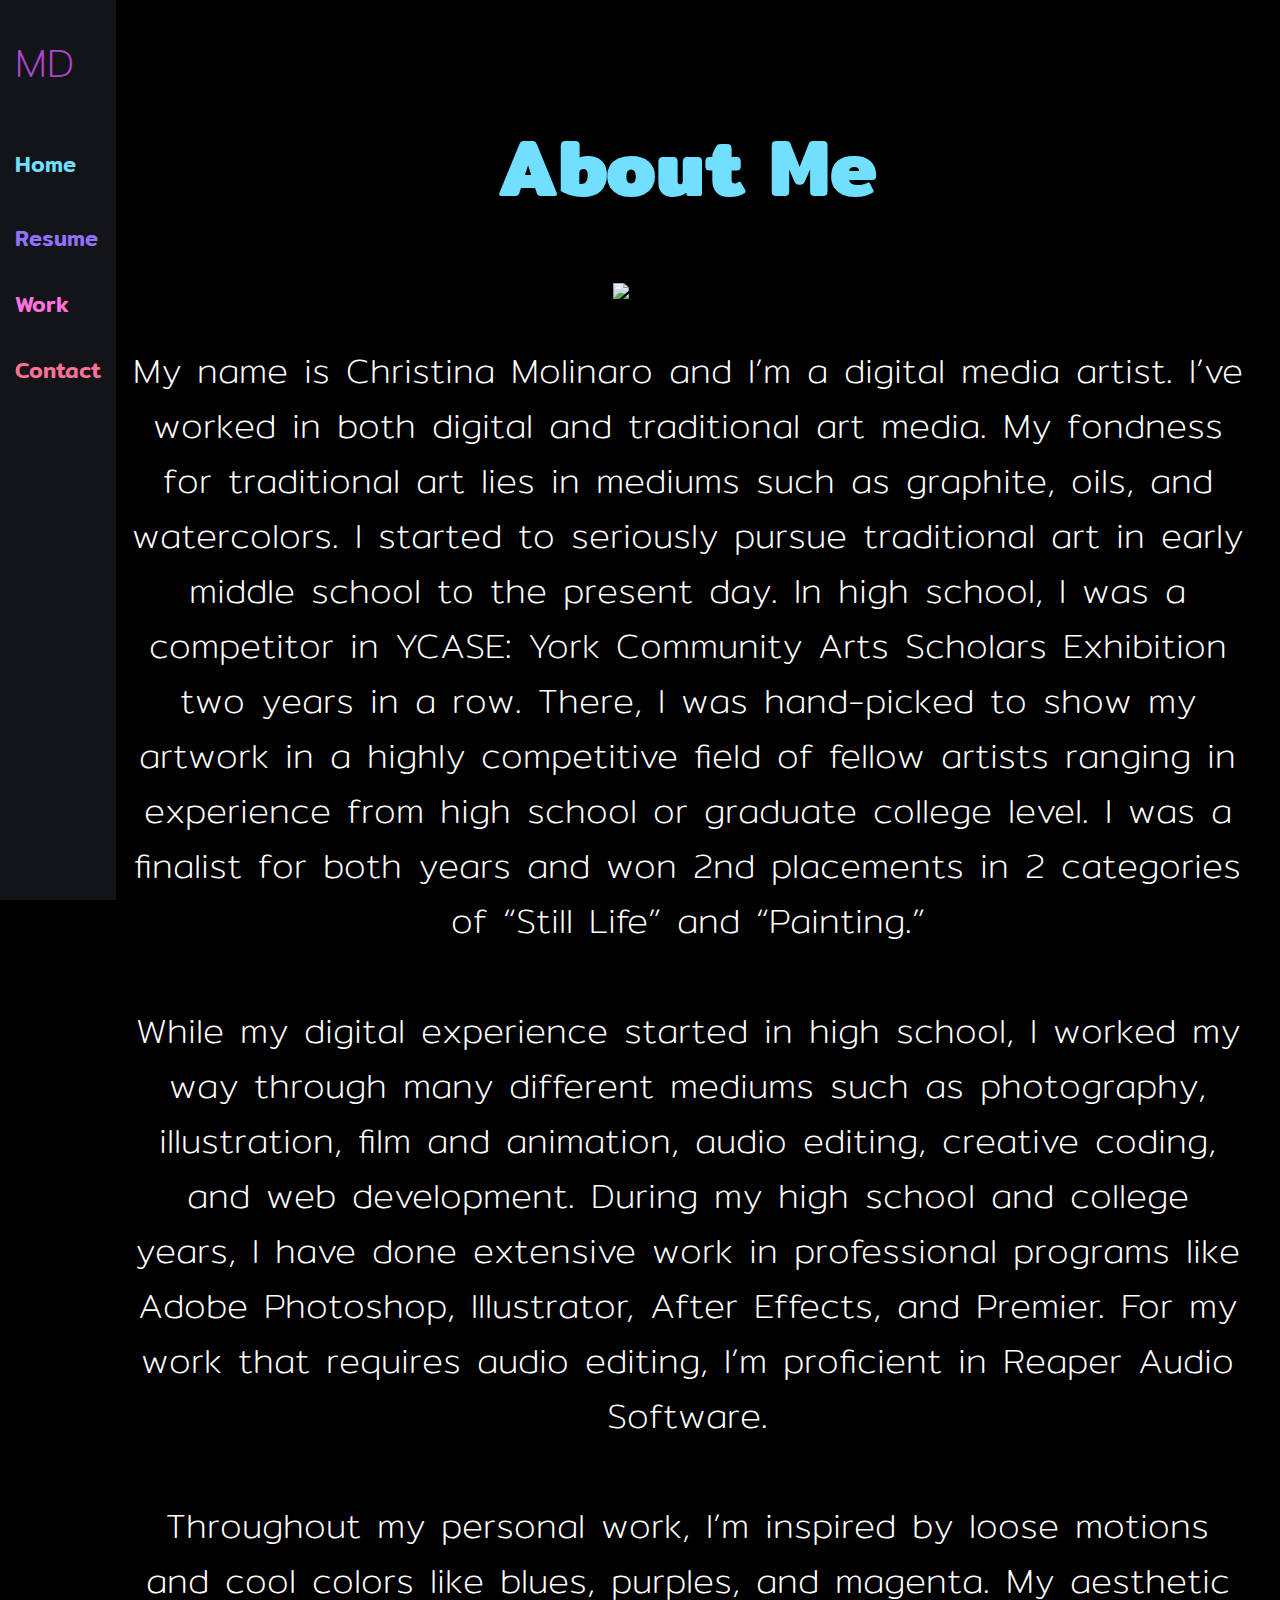
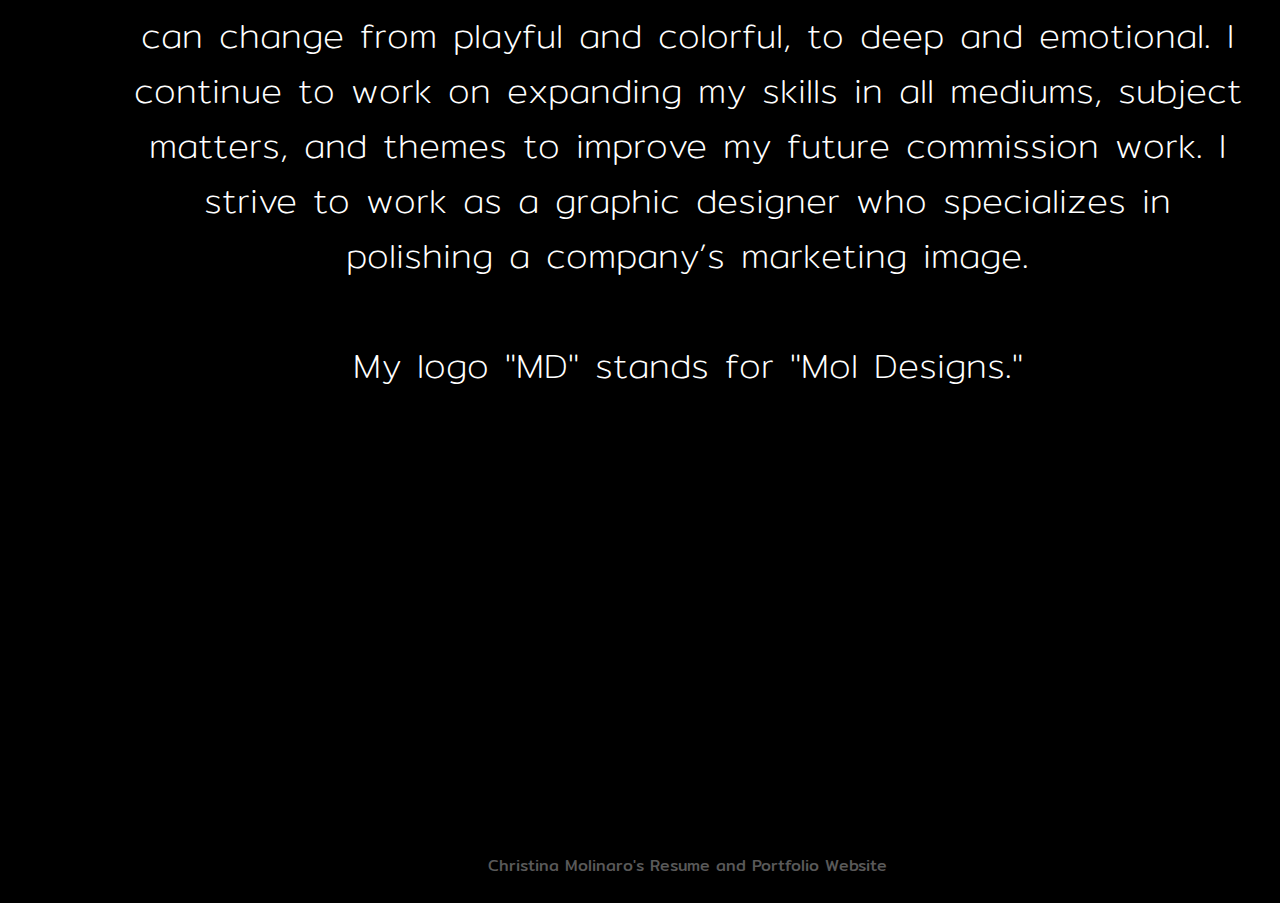
==== index.html @ 949c89a5 "Added Initial Files" ====
<!DOCTYPE html>
<html lang="en" dir="ltr">
  <head>
    <meta charset="utf-8">
    <link rel="stylesheet" href="style.css">
    <title>Christina Molinaro</title>
  </head>
  <body>

    <div class="menu">
      <p><a class="a0">MD</p>
      <p><a class="a1" class="navLink" href="index.html">Home</a></p>
      <p><a class="a2" class="navLink" href="resume.html">Resume</a></p>
      <p><a class="a3" class="navLink" href="works.html">Work</a></p>
      <p><a class="a4" class="navLink" href="contact.html">Contact</a></p>
    </div>

    <div class="mainContainer">
        <div class="Header">
          <h1 class="headerHome">About Me</h1>
        </div>
        <div class="Images">
          <img class="aboutmeimage"src="https://mail.google.com/mail/u/0?ui=2&ik=0bfde172a5&attid=0.1.1&permmsgid=msg-f:1747179138260040793&th=183f3a2b56f67c59&view=fimg&fur=ip&sz=s0-l75-ft&attbid=ANGjdJ_RNDPhVstwOM0UGxdVXBG4kuX1zps8dXIWIs4WFrRFPPnvGZg-hU6iLTSEsCoKfjFVT7E0azfyVbIj4XvCoOqH7A8IRRKaSwx104tCrTf6zNnTE0lJXdebACI&disp=emb" alt="About Me Profile">
        </div>
        <div class="Text">
          <p class="paragraph">My name is Christina Molinaro and I’m a digital media artist. I’ve worked in both digital and traditional art media.  My fondness for traditional art lies in mediums such as graphite, oils, and watercolors. I started to seriously pursue traditional art in early middle school to the present day.  In high school, I was a competitor in YCASE: York Community Arts Scholars Exhibition two years in a row.  There, I was hand-picked to show my artwork in a highly competitive field of fellow artists ranging in experience from high school or graduate college level.  I was a finalist for both years and won 2nd placements in 2 categories of “Still Life” and “Painting.”
          <br>
          <br>
          While my digital experience started in high school, I worked my way through many different mediums such as photography, illustration, film and animation, audio editing, creative coding, and web development. During my high school and college years, I have done extensive work in professional programs like Adobe Photoshop, Illustrator, After Effects, and Premier. For my work that requires audio editing, I’m proficient in Reaper Audio Software.
          <br>
          <br>
          Throughout my personal work, I’m inspired by loose motions and cool colors like blues, purples, and magenta. My aesthetic can change from playful and colorful, to deep and emotional.  I continue to work on expanding my skills in all mediums, subject matters, and themes to improve my future commission work.  I strive to work as a graphic designer who specializes in polishing a company’s marketing image.
          <br>
          <br>
          My logo "MD" stands for "Mol Designs."</p>
        </div>

        <br>
        <br>
        <br>
        <br>
        <br>
        <br>
        <br>
        <br>
        <br>
        <br>
        <br>
        <br>
        <br>
        <br>
        <br>
        <br>

        <div class="footer">Christina Molinaro's Resume and Portfolio Website</div>

        </div>
       </div>
     </body>
   </html>
---- style.css ----
@import url('https://fonts.googleapis.com/css2?family=Mitr:wght@200;500&display=swap');

*{
  box-sizing: border-box;
}

body, html {
  margin:0;
  padding:0;
  background-color: black;
}

.menu {
  display: flex;
  flex-direction: column;
  align-items: flex-start;
  position: fixed;
  top:0px;
  height: 100%;
  background-color: #121417;
  font-family:'Mitr', sans-serif;
  font-weight: 500;
  padding: 15px;
}

.mainContainer {
  display: flex;
  flex-direction: column;
  padding-top: 50px;
  padding-left: 130px;
  padding-right: 35px;
  font-family:'Mitr', sans-serif;
}

.a0 {
  text-decoration: none;
  text-align: center;
  font-size: 40px;
  font-weight: lighter;
  color: #AE45CC;
}

a, .a1 {
  text-decoration: none;
  color: #71dfff;
  font-size: 22px;
}
a, .a1:hover {
  text-decoration: underline;
}

a, .a2 {
  text-decoration: none;
  color: #9171ff;
  font-size: 22px;
}
a, .a2:hover {
  text-decoration: underline;
}

a, .a3 {
  text-decoration: none;
  color: #ff71df;
  font-size: 22px;
}
a, .a3:hover {
  text-decoration: underline;
}

a, .a4 {
  text-decoration: none;
  color: #ff7198;
  font-size: 22px;
}
a, .a4:hover {
  text-decoration: underline;
}

.Header {
  text-align: center;
  font-size: 40px;
  font-weight: 500;
}
.headerHome {
  color: #71dfff;
}
.headerResume {
  color: #9171ff;
}
.headerWork {
  color: #ff71df;
}
.headerContact {
  color: #ff7198;
}

.content {
  display: flex;
  flex-direction: column;
}

.Images {
  text-align: center;
}
.aboutmeimage {
  width: 350px;
}
.workimage {
  width: 500px;
}

.Text {
  text-align: center;
  font-size: 35px;
  font-weight: 200;
  color: white;
}
.paragraph {
  word-wrap: break-word;
}

.footer {
  display: flex;
  height: 75px;
  color: #595959;
  justify-content: center;
  align-items: center;
}
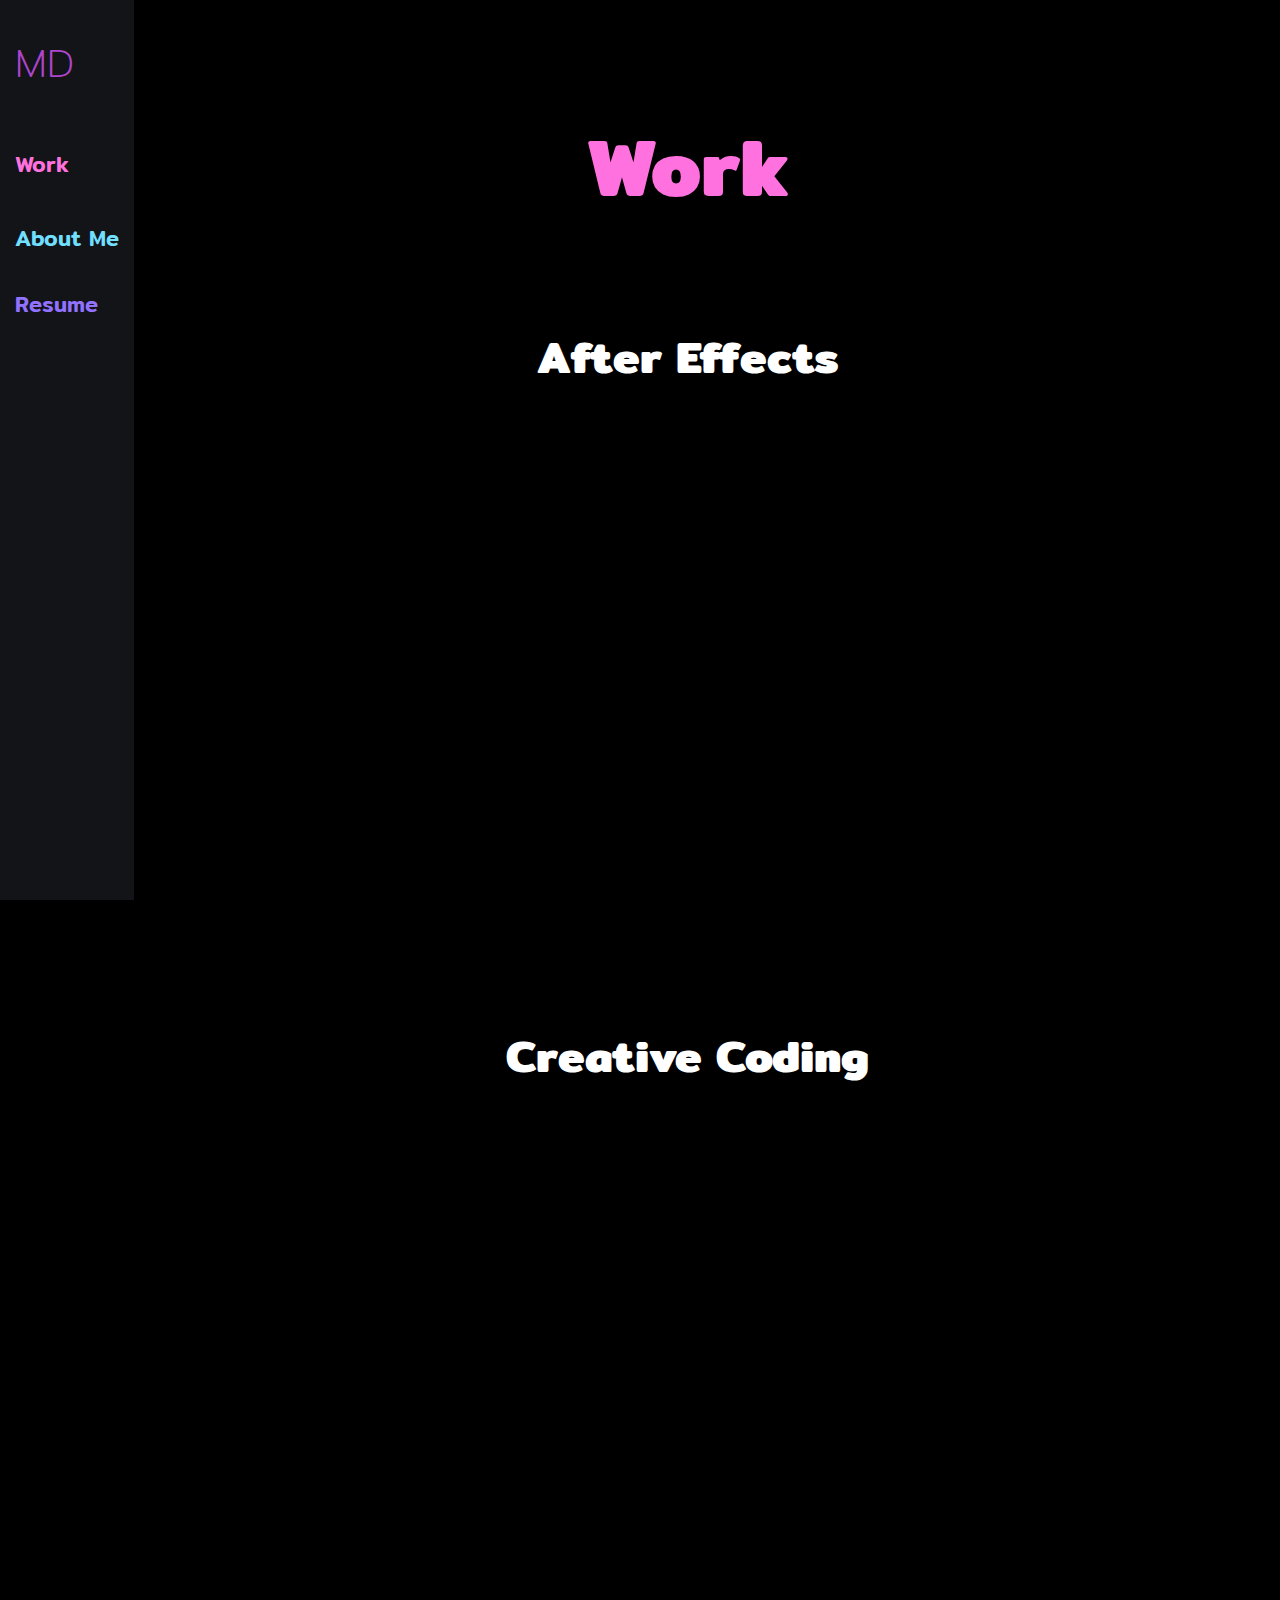
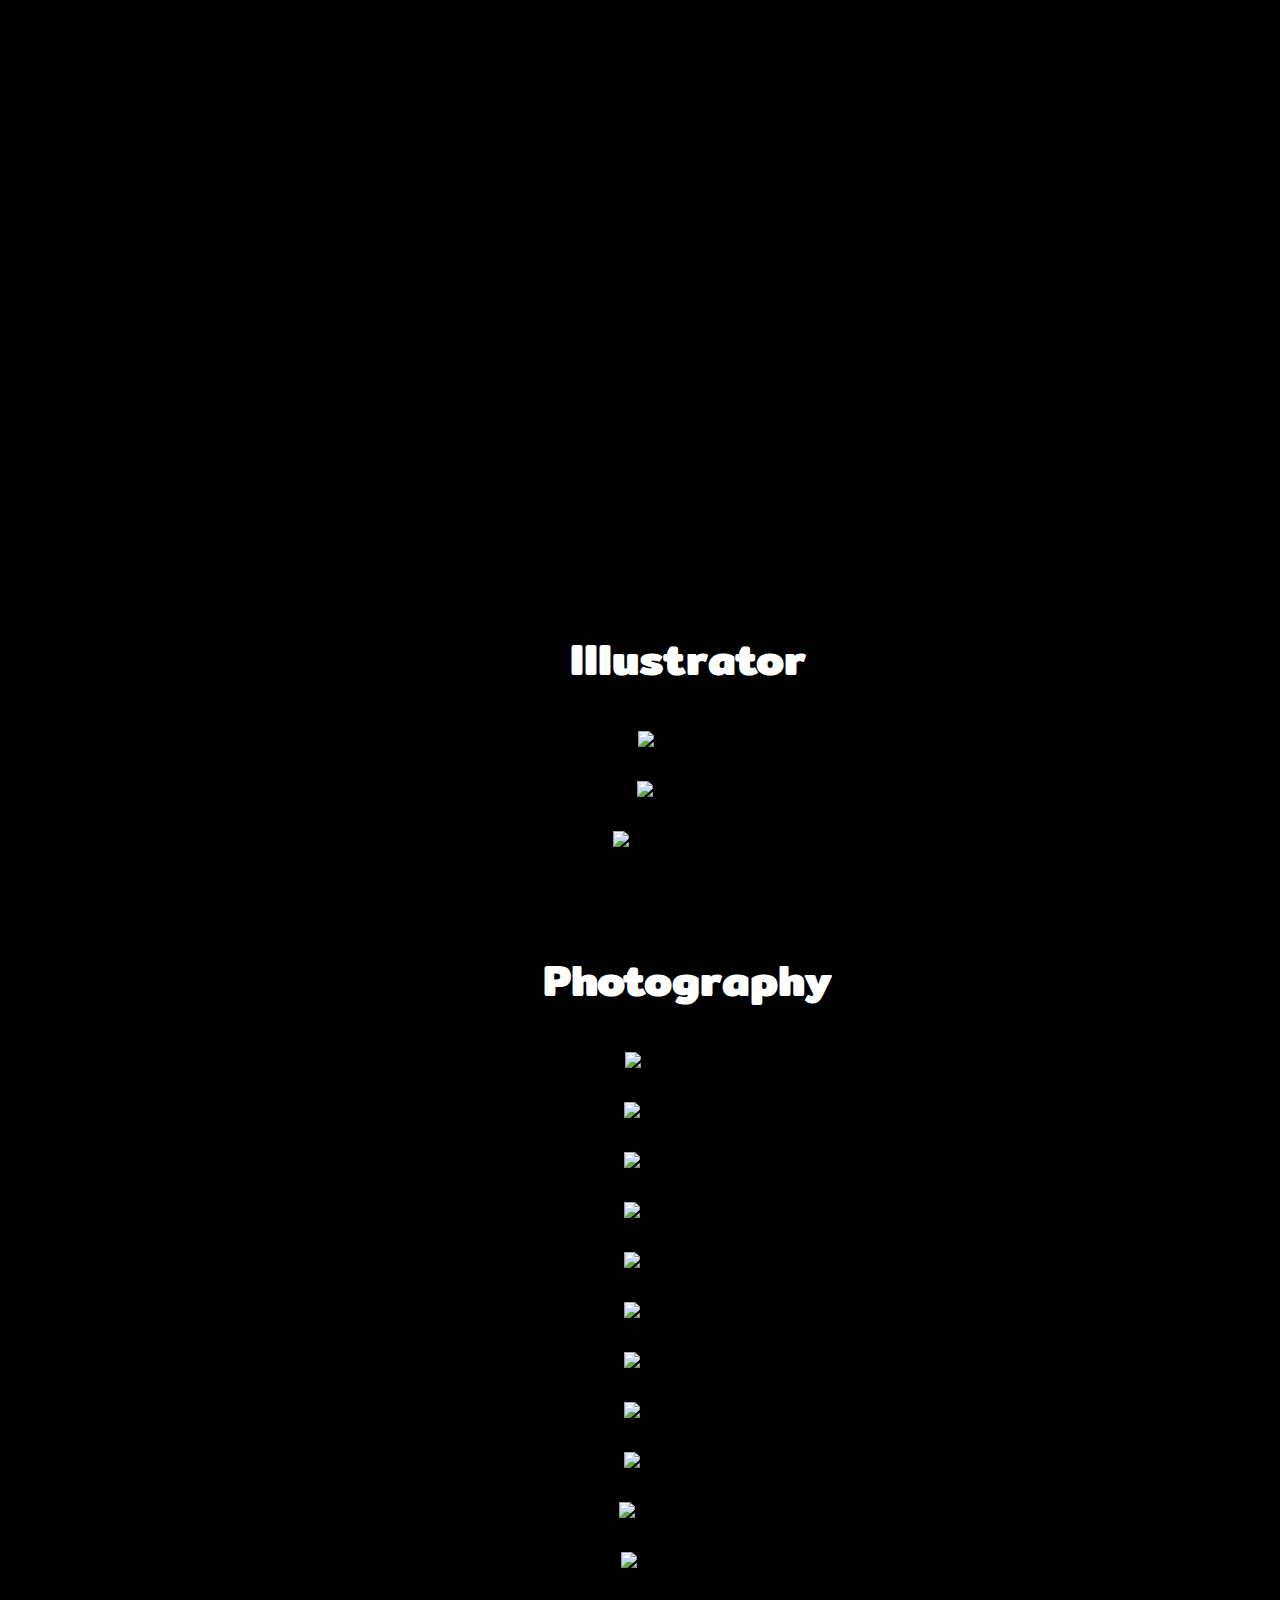
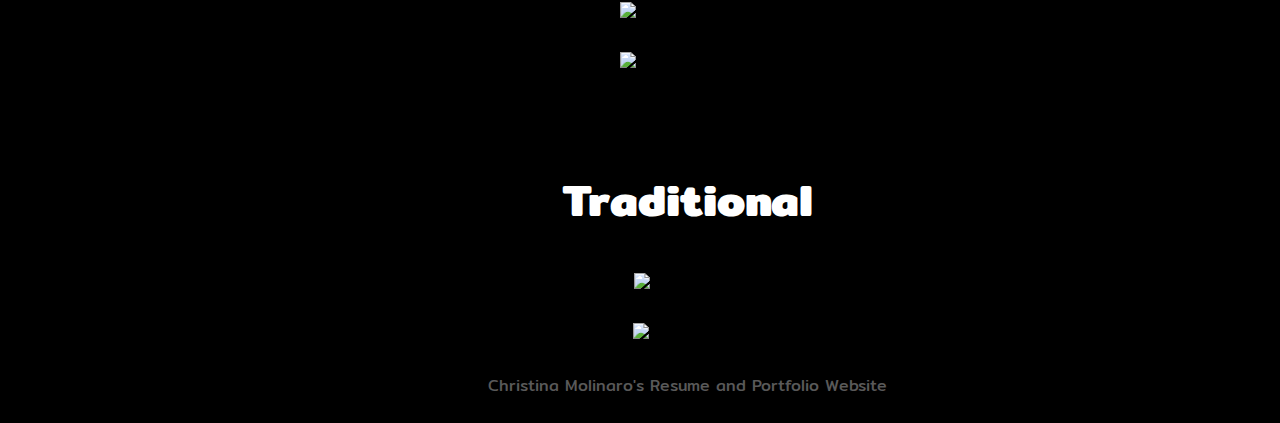
==== commit b86cfa97: "Added Initial Files" ====
--- a/index.html
+++ b/index.html
@@ -9,52 +9,187 @@
 
     <div class="menu">
       <p><a class="a0">MD</p>
-      <p><a class="a1" class="navLink" href="index.html">Home</a></p>
+      <p><a class="a3" class="navLink" href="index.html">Work</a></p>
+      <p><a class="a1" class="navLink" href="aboutme.html">About Me</a></p>
       <p><a class="a2" class="navLink" href="resume.html">Resume</a></p>
-      <p><a class="a3" class="navLink" href="works.html">Work</a></p>
-      <p><a class="a4" class="navLink" href="contact.html">Contact</a></p>
     </div>
 
     <div class="mainContainer">
         <div class="Header">
-          <h1 class="headerHome">About Me</h1>
+          <h1 class="headerWork">Work</h1>
         </div>
+
+        <div class="Text">
+          <h2 class="subheader">After Effects</h2>
+          </div>
         <div class="Images">
-          <img class="aboutmeimage"src="https://mail.google.com/mail/u/0?ui=2&ik=0bfde172a5&attid=0.1.1&permmsgid=msg-f:1747179138260040793&th=183f3a2b56f67c59&view=fimg&fur=ip&sz=s0-l75-ft&attbid=ANGjdJ_RNDPhVstwOM0UGxdVXBG4kuX1zps8dXIWIs4WFrRFPPnvGZg-hU6iLTSEsCoKfjFVT7E0azfyVbIj4XvCoOqH7A8IRRKaSwx104tCrTf6zNnTE0lJXdebACI&disp=emb" alt="About Me Profile">
+          <iframe width="884" height="497" src="https://www.youtube.com/embed/BaORs7smiHg" title="Project1 Music Molinaro Christina" frameborder="0" allow="accelerometer; autoplay; clipboard-write; encrypted-media; gyroscope; picture-in-picture" allowfullscreen></iframe>
         </div>
+
+                        <br>
+                        <br>
+
         <div class="Text">
-          <p class="paragraph">My name is Christina Molinaro and I’m a digital media artist. I’ve worked in both digital and traditional art media.  My fondness for traditional art lies in mediums such as graphite, oils, and watercolors. I started to seriously pursue traditional art in early middle school to the present day.  In high school, I was a competitor in YCASE: York Community Arts Scholars Exhibition two years in a row.  There, I was hand-picked to show my artwork in a highly competitive field of fellow artists ranging in experience from high school or graduate college level.  I was a finalist for both years and won 2nd placements in 2 categories of “Still Life” and “Painting.”
+          <h2 class="subheader">Creative Coding</h2>
+          </div>
+          <div class="Images">
+            <iframe width="884" height="497" src="https://www.youtube.com/embed/zzmkXeRO-6g" title="MolinaroChristina SoundMountain" frameborder="0" allow="accelerometer; autoplay; clipboard-write; encrypted-media; gyroscope; picture-in-picture" allowfullscreen></iframe>
+
+            <br>
+            <br>
+
+            <iframe width="570" height="497" src="https://www.youtube.com/embed/emZYJEuBBIU" title="MolinaroChristina MovingCircles" frameborder="0" allow="accelerometer; autoplay; clipboard-write; encrypted-media; gyroscope; picture-in-picture" allowfullscreen></iframe>
+
+            <br>
+            <br>
+
+            <iframe width="563" height="497" src="https://www.youtube.com/embed/p9odxaPkdEQ" title="MolinaroChristina ThemesOfColor" frameborder="0" allow="accelerometer; autoplay; clipboard-write; encrypted-media; gyroscope; picture-in-picture" allowfullscreen></iframe>
+
+            <br>
+            <br>
+
+            <iframe width="554" height="497" src="https://www.youtube.com/embed/0GUS0Ot4TVU" title="MolinaroChristina AcceleratingTriangles" frameborder="0" allow="accelerometer; autoplay; clipboard-write; encrypted-media; gyroscope; picture-in-picture" allowfullscreen></iframe>
+
+            <br>
+            <br>
+
+            <iframe width="569" height="497" src="https://www.youtube.com/embed/N0DhLxZwf8c" title="MolinaroChristina ClickerSnake" frameborder="0" allow="accelerometer; autoplay; clipboard-write; encrypted-media; gyroscope; picture-in-picture" allowfullscreen></iframe>
+
+            <br>
+            <br>
+
+            <iframe width="565" height="497" src="https://www.youtube.com/embed/DEyHxQ8QE5Q" title="MolinaroChristina AbstractCirclesLines" frameborder="0" allow="accelerometer; autoplay; clipboard-write; encrypted-media; gyroscope; picture-in-picture" allowfullscreen></iframe>
+
+            <br>
+            <br>
+
+            <iframe width="562" height="497" src="https://www.youtube.com/embed/6M6mwZCXJds" title="MolinaroChristina BouncingPhysicsBalls" frameborder="0" allow="accelerometer; autoplay; clipboard-write; encrypted-media; gyroscope; picture-in-picture" allowfullscreen></iframe>
+
+            <br>
+            <br>
+
+            <iframe width="561" height="497" src="https://www.youtube.com/embed/Sxpva6wnhXw" title="MolinaroChristina SquareFlower" frameborder="0" allow="accelerometer; autoplay; clipboard-write; encrypted-media; gyroscope; picture-in-picture" allowfullscreen></iframe>
+          </div>
+
+                        <br>
+                        <br>
+
+          <div class="Text">
+            <h2 class="subheader">Illustrator</h2>
+            </div>
+          <div class="Images">
+            <img class="workimage" src="https://lh3.googleusercontent.com/0uTze64PoiEoQZxg-rSKiFP2RNO5crC5LGHVM1JhA17lvPPz3z5NbFRCJoYxHqHEsqqLfUgUXFMhkD60CWKxQxY3hzFF3fo6p1i3Wij3WcNISMwh5Oa3tPGnipnnOyN5U-zsEEc-=w2400" alt="Illustrator1">
+
+            <br>
+            <br>
+
+            <img class="workimage" src="https://lh3.googleusercontent.com/QRaI2xOEJ72e3AyPgSx_t--cATnWfwrjQdfCQYQaNM-8K31lsU_7FYll7cUwFA5sJmrMp3oPENKirbGAF7h71HowqrDLCcAMQc_FedJQiEmYUQjUNYMMS2XoCYfSu1mxJzTMzsk8=w2400" alt="Illustrator2">
+
+            <br>
+            <br>
+
+            <img class="workimage"src="https://lh3.googleusercontent.com/S-WZF5VxQbPsxsEZeq2FV3R0dIHVieAX5MozsETE1PVsYRgojz2MgqIzFxwOgzbwlL9U0XgHVx9gmwkMc-2dj_wVlgK-9V2s5nkHBzSVJ14ImPRYT5KASUp0AVLRKDkVgd_SKNs4=w2400" alt="About Me Profile">
+          </div>
+
+                      <br>
+                      <br>
+
+          <div class="Text">
+            <h2 class="subheader">Photography</h2>
+            </div>
+          <div class="Images">
+            <img class="workimage" src="https://lh3.googleusercontent.com/4yfGFoHaX4M9cFMi_dNFyVvvoiwwiLsknCljXggNlanzhAxxHjVRNSbDlduafhtAa5YO9qOc6Qi_UYAbz5qK-7BE2yYwleOkp_eVAocmGEPC6XbvCjgdvklvMDJZachwFezUHswN=w2400" alt="Photography1">
+
+            <br>
+            <br>
+
+
+            <img class="workimage" src="https://lh3.googleusercontent.com/FrdhVyDn1CxxyupRZbWwQrb_JYM5HvZqJf2o6489Oo14pb6l2dnFgG_g82vCzo4V6TCNht2riGLEmmNqRpQSfeWYTLGbztN83x3YoE-J_X176cYVq167C2JVyDNvNduShWWKnOLZ=w2400" alt="Photography2">
+
+            <br>
+            <br>
+
+
+            <img class="workimage" src="https://lh3.googleusercontent.com/Zmtt9lBVbPQcoris_40TgymBD2WAKOdf9LUCnbomP_SpvnFf0cAhsX30kCKtUmKtyAt0lgZKbeu2EwAPyc0ya6u-N2qZ6ChyLlAH-PGiiyw4l0VQ35mDOrZOpGl0Y8_VBwnFe1fb=w2400" alt="Photography3">
+
+            <br>
+            <br>
+
+
+            <img class="workimage" src="https://lh3.googleusercontent.com/heEgaQPLqSLuiIsNbaWXXyXPBq9_w8rx7pUYGvAshYYFIlFUYsWVtodEA5KJvN4iJylVY5BGGRCJiBXtbwy3o15KSpYUJbQWe5DJ-MWNAacZ0JpsDG3YGolYQP5kQLWdysXaFqK6=w2400" alt="Photography4">
+
           <br>
           <br>
-          While my digital experience started in high school, I worked my way through many different mediums such as photography, illustration, film and animation, audio editing, creative coding, and web development. During my high school and college years, I have done extensive work in professional programs like Adobe Photoshop, Illustrator, After Effects, and Premier. For my work that requires audio editing, I’m proficient in Reaper Audio Software.
+
+
+            <img class="workimage" src="https://lh3.googleusercontent.com/3Lv2lPD3W5YHJayf0UEY2jpLt93rY0KO1fg-7K8KaUn6ZB8frnmLzY0sY8cTdmAvtLC-ytN0ciYS839rPpUZvvR6HnppL2uY38qmsc9LDh2OlAavUxqS7uomJB6dqhTMk8-Vnsl0=w2400" alt="Photography5">
+
           <br>
           <br>
-          Throughout my personal work, I’m inspired by loose motions and cool colors like blues, purples, and magenta. My aesthetic can change from playful and colorful, to deep and emotional.  I continue to work on expanding my skills in all mediums, subject matters, and themes to improve my future commission work.  I strive to work as a graphic designer who specializes in polishing a company’s marketing image.
+
+
+            <img class="workimage" src="https://lh3.googleusercontent.com/CFW0l7CX20SQq2N4ImPYBp96jWjtNo7B-EOGmPT6YiqSLqwPkXiJr6ZHpK10AN0G8PAaaJItgCx9jNHsLgxtR9JtMpLvyxf-Vb_1OTm0m99EmD_EVzpZNitrrBNiIfUANBY_qxAG=w2400" alt="Photography6">
+
           <br>
           <br>
-          My logo "MD" stands for "Mol Designs."</p>
-        </div>
 
-        <br>
-        <br>
-        <br>
-        <br>
-        <br>
-        <br>
-        <br>
-        <br>
-        <br>
-        <br>
-        <br>
-        <br>
-        <br>
-        <br>
-        <br>
-        <br>
+
+            <img class="workimage" src="https://lh3.googleusercontent.com/E42yr8l9gjRiBFf2xAP8MU1mhgt7-Q5NomYliPtsm8pmOnOVmlP-Z3FgvbhT9dQHd9kFQXqOKu8-aJbtuqgIG9BbzfgEWIz4wATMuOudZHidBMnXWFSBWgpugwmfEputokpbprHx=w2400" alt="Photography7">
+
+          <br>
+          <br>
+
+
+            <img class="workimage" src="https://lh3.googleusercontent.com/8-DAQ2oWJTB8TpBaZvMcKp4qiuttK31KxAA_IhaxCdX3NOQXF6jW2yJGXjdXJ_nC3bVjOwjv_bDCEXom3ZdjaWJFgHECZsaLb6-Rrz-HP2sa_vWP0VRh_87XbQ2-9Hj2n_Z4AF3B=w2400" alt="Photography8">
+
+          <br>
+          <br>
+
+
+            <img class="workimage" src="https://lh3.googleusercontent.com/lD1CX8uyFXs8lYYzzQdsGbJIJWwL-ySC-3eJ5ahxNZrXGHHZlhcTGxNrj9Aj8t881OuEBMuvPz8yYSAxF1EHHEJgvwEMG3T2mIoY7b7Co1esfeeleR2kRvab9OZKwXG_H5EnrcDn=w2400" alt="Photography9">
+
+          <br>
+          <br>
+
+
+            <img class="workimage" src="https://lh3.googleusercontent.com/k6KPEU9bEX-A_0nwC_dls1dZooUin20lvO4m73ozcnHaQ_7gTFxgWPG1xguW9DtQC2aUbRuYBgATvGMP_rWzdzwO8AfNeyLzFz3oa4pX-7vPK4we84_ex6Ky9e5MYvl0BvE6wipv=w2400" alt="Photography10">
+
+          <br>
+          <br>
+
+
+            <img class="workimage" src="https://lh3.googleusercontent.com/1NnvQzEI6DkGKvtTlz_XNrhCqW1CAre0MgR-3rMnvj9WxRAV22BoNPBIuGrZJ8fOn1-JsTxP3G0ujywunmDbBMQrafgiBpirsFEusRjabBROzw2PDQ5Ry-J2eAT4Rw4Th9DS9K6s=w2400" alt="Photography11">
+
+          <br>
+          <br>
+
+
+            <img class="workimage" src="https://lh3.googleusercontent.com/7WRqCK7V09KITBPeuNh7MVNb9eithZDfp52iLtrrLAf9AL9vp2zfA6D_-elVGgVulxEukbXo--4tTLy3y7r3qujL81cqSOWZEurzOAkY_IHB0s4Wdfy1TW9H5uJm07KeVEYbqv7y=w2400" alt="Photography12">
+
+          <br>
+          <br>
+
+
+            <img class="workimage" src="https://lh3.googleusercontent.com/Ap1fns_YMEoe3qq9M-zLorlq0okbqW0A0y6rU0qZpN0mx9TDkQhVPbcxNeFFBcu50-hJXbXwSHZGIyCJwaVj5JDCaZknPQPhrHAq7KKPpg1bWr3aXOR50cyLaa3FJ48OdD6eWlIL=w2400" alt="Photography13">
+          </div>
+                      <br>
+                      <br>
+
+
+          <div class="Text">
+            <h2 class="subheader">Traditional</h2>
+            </div>
+          <div class="Images">
+            <img class="workimage" src="https://lh3.googleusercontent.com/6LXvXBr8wo7rg4qTD1aI4rbLGudh5e3n4GnFzyRptHtHVhlsVnJFW2nECFHB_G7-Pvswt2Tu56ERKKIIXQleK6378Asg0gCLYE97t0u0aZauYIaSd49uxbm1xpC-Tfn4gQmbr6YM=w2400" alt="Traditional1">
+
+          <br>
+          <br>
+
+
+            <img class="workimage" src="https://lh3.googleusercontent.com/v6PEkibjjYPMTBgsxbWX6Tz3NSSWOjnx7_H48xWyP3FkhjyrkKHcZR5qL7-2JKlk4Gx2VHKlzbmq9SlIqA4--N9xU-8Zh6w5jEQgK6ACtITVLuzPpofMHppyafZMGHQ2zYH9eQNX=w2400" alt="Traditional2">
+          </div>
 
         <div class="footer">Christina Molinaro's Resume and Portfolio Website</div>
-
         </div>
-       </div>
-     </body>
-   </html>
+   </body>
+ </html>
--- a/style.css
+++ b/style.css
@@ -115,8 +115,13 @@
   font-weight: 200;
   color: white;
 }
+.subheader {
+  font-size: 45px;
+}
 .paragraph {
   word-wrap: break-word;
+  padding-left: 75px;
+  padding-right: 75px;
 }
 
 .footer {
